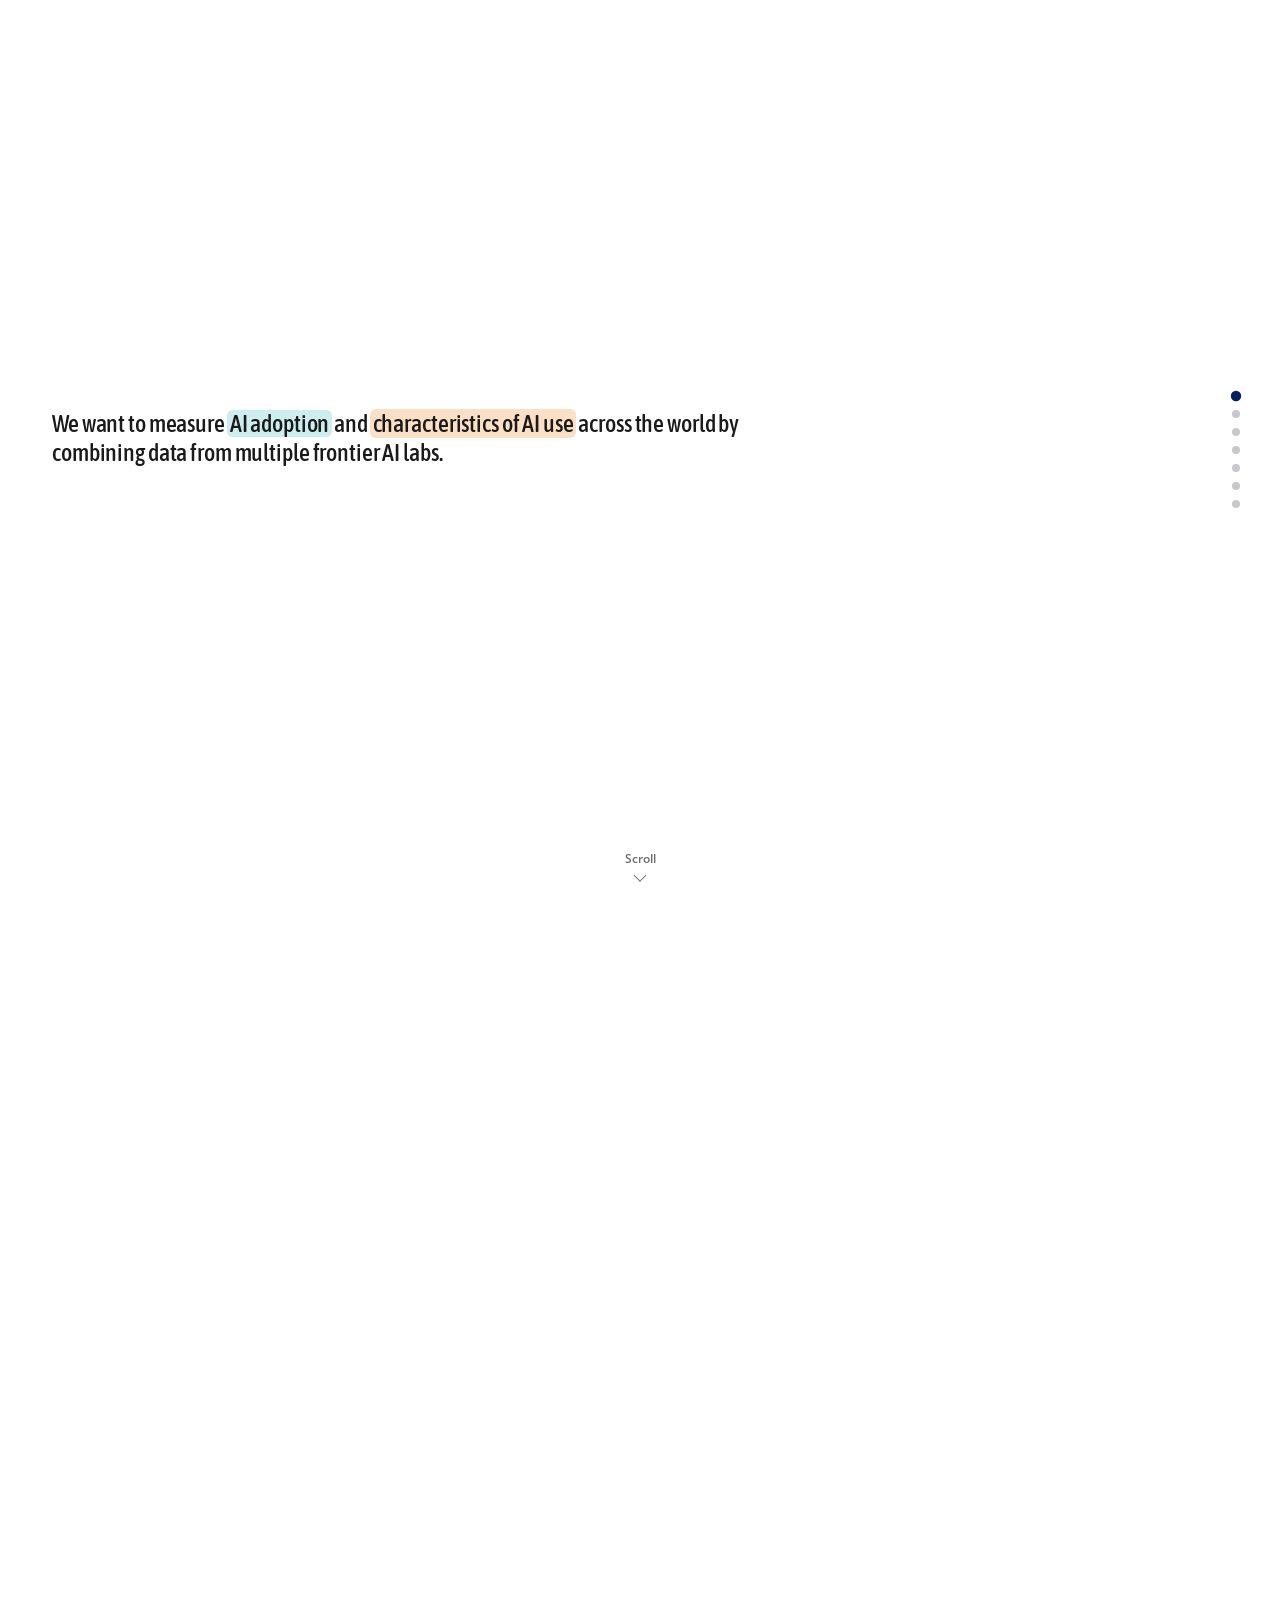
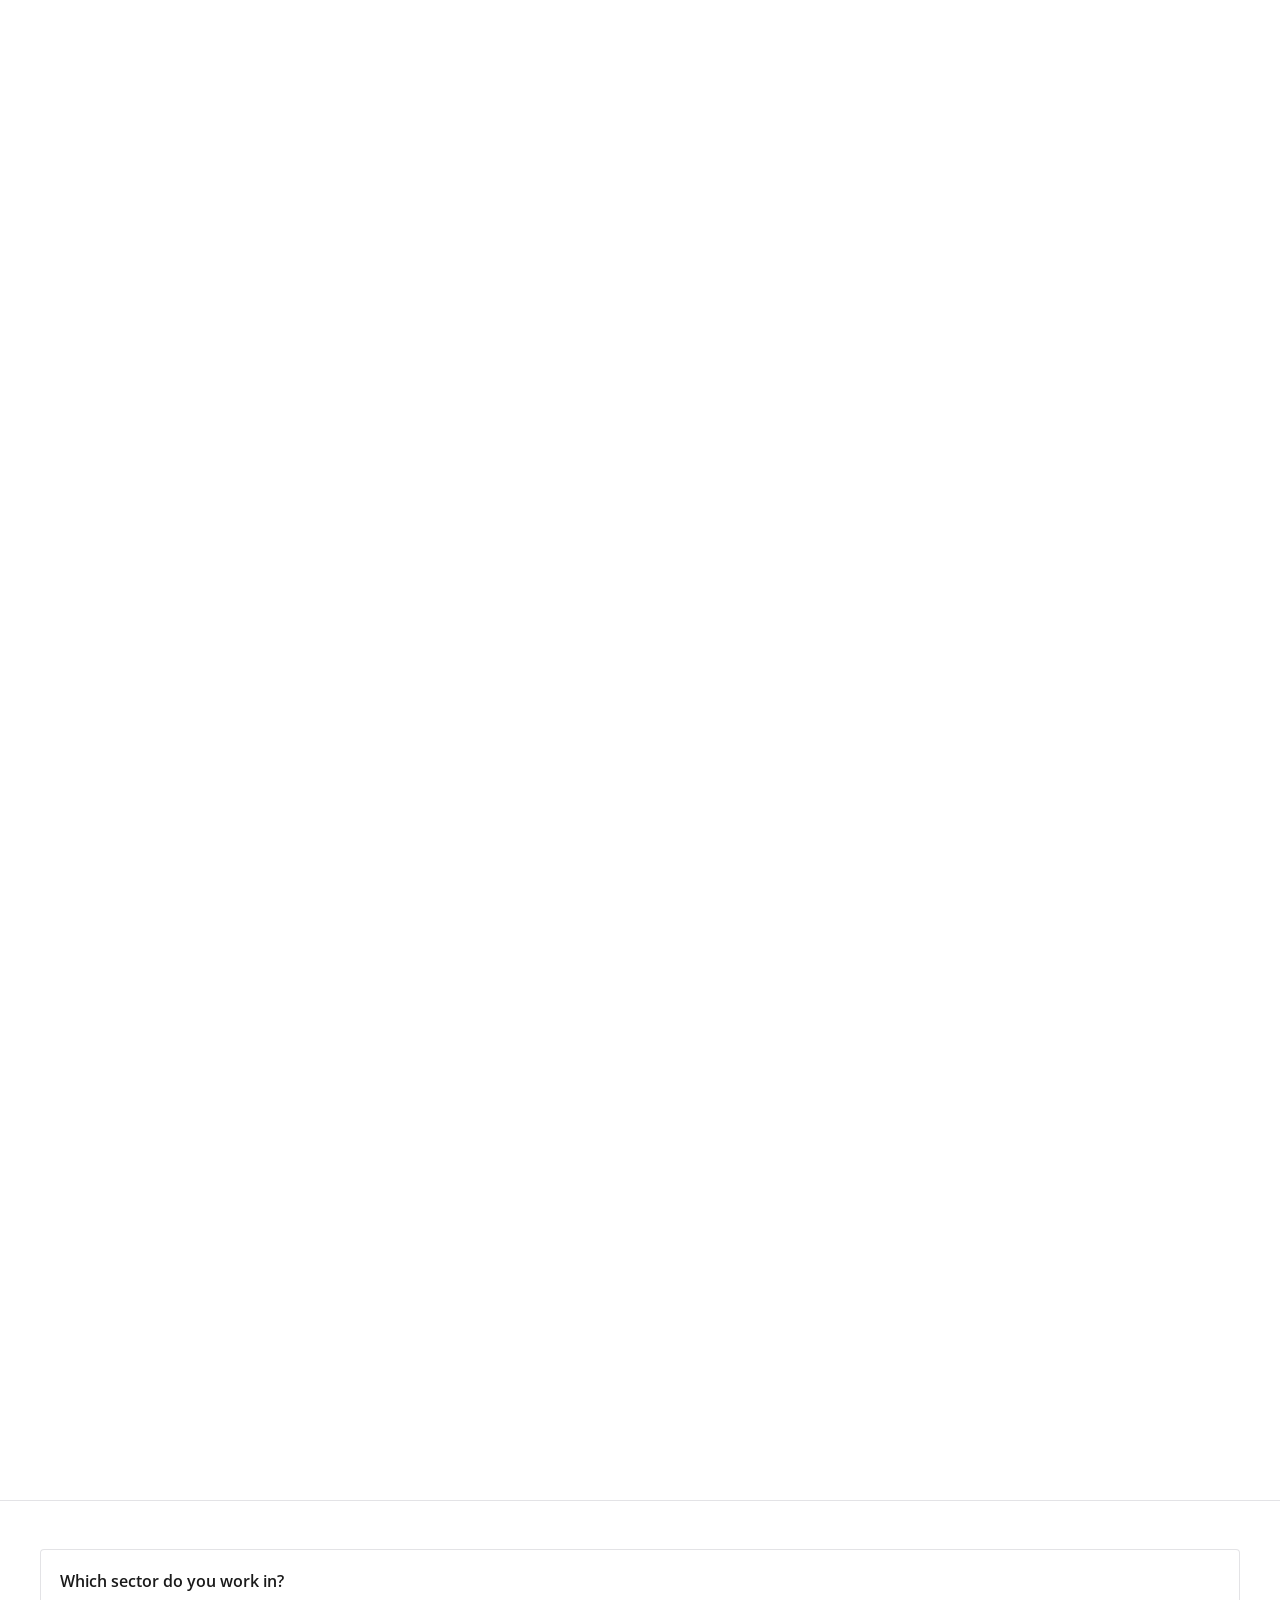
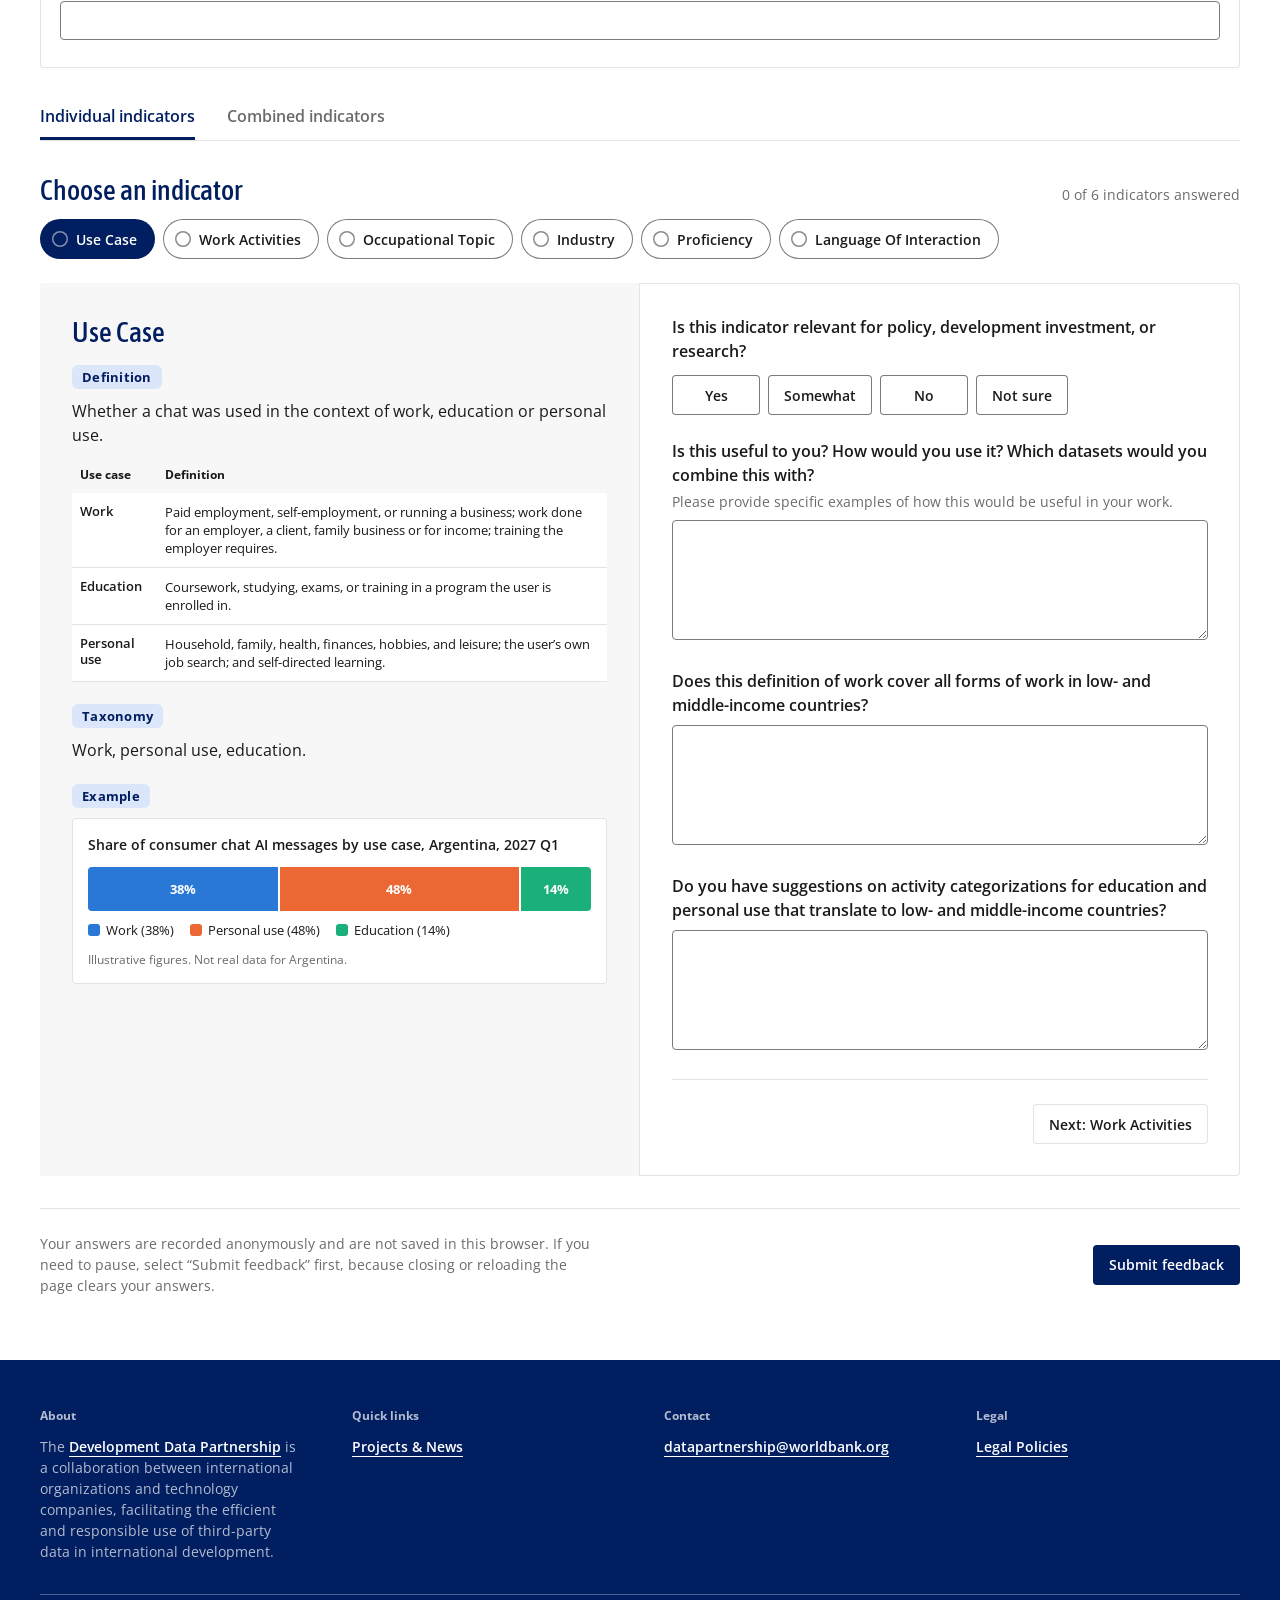
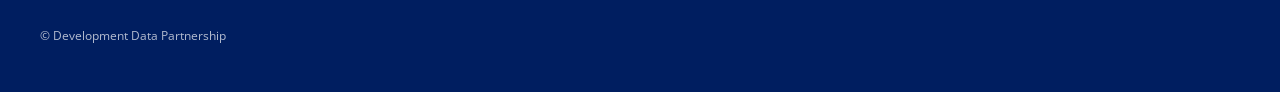
==== frontend/index.html @ b38532ec "Serve frontend from GitHub Pages with an API-only backend - Move wwwroot to frontend/ and deploy it " ====
<!doctype html>
<html lang="en">
<head>
<meta charset="utf-8">
<meta name="viewport" content="width=device-width, initial-scale=1">
<title>AI Index stakeholder consultation</title>
<link rel="preconnect" href="https://fonts.googleapis.com">
<link rel="preconnect" href="https://fonts.gstatic.com" crossorigin>
<link href="https://fonts.googleapis.com/css2?family=Asap+Condensed:wght@500&family=Open+Sans:wght@400;600;700&display=swap" rel="stylesheet">
<link rel="stylesheet" href="style.css">
</head>
<body>
<div id="page">
  <a class="skip" href="#main">Skip to the survey</a>

  <!-- Scrolling introduction. Without JavaScript the four slides simply appear one after another. -->
  <section class="scrolly" id="story" aria-label="About this consultation">
    <div class="story-stage">
      <div class="slide" data-slide="0">
        <h1 class="story-text">We want to measure <mark class="hl hl-a">AI adoption</mark> and <mark class="hl hl-b" data-share="char">characteristics of AI use</mark> across the world by combining data from multiple frontier AI labs.</h1>
      </div>

      <div class="slide" data-slide="1">
        <p class="story-text"><mark class="hl hl-b" data-share="char">Characteristics of AI use</mark> can be measured by classifying user–chatbot conversations according to a defined set of <mark class="hl hl-c">indicators</mark>.</p>
        <p class="story-eg">For example: Use Case of conversation, Language of Interaction.</p>
      </div>

      <div class="slide" data-slide="ind">
        <p class="story-text">Currently, we are considering measuring <mark class="hl hl-b">characteristics of AI use</mark> by <mark class="hl hl-c">6 indicators</mark>.</p>
        <ul class="story-pills">
          <li>Use Case</li><li>Work Activities</li><li>Occupational Topic</li>
          <li>Industry</li><li>Proficiency</li><li>Language of Interaction</li>
        </ul>
      </div>

      <div class="slide" data-slide="2">
        <p class="story-text"><mark class="hl hl-c">Indicators</mark>, isolated or in combination with each other, may help answer different <mark class="hl hl-a">research questions</mark>.</p>
        <div class="rq-flow">
          <div class="rq-box">
            <small>If you are looking for</small>
            <p>Are teachers in Rwanda using AI to teach?</p>
          </div>
          <span class="rq-arrow" aria-hidden="true"></span>
          <div class="rq-box">
            <small>You will be able to combine the indicators to answer</small>
            <p>Are chats in Rwanda being used for…</p>
          </div>
          <span class="rq-arrow rq-down" aria-hidden="true"></span>
        </div>
        <ul class="ind-cards">
          <li class="on"><b>Use Case</b><span>Education</span></li>
          <li class="on"><b>Work Activities</b><ul><li>Develop educational programs, plans, or procedures</li><li>Prepare informational or instructional materials</li><li>Assess student capabilities, needs, or performance</li></ul></li>
          <li class="on"><b>Occupational Topic</b><span>Teaching</span></li>
          <li class="on"><b>Industry</b><span>P: Education</span></li>
          <li><b>Proficiency</b></li>
          <li><b>Language of Interaction</b></li>
        </ul>
      </div>

      <div class="slide" data-slide="2b">
        <p class="story-text">Another example:</p>
        <div class="rq-flow">
          <div class="rq-box">
            <small>If you are looking for</small>
            <p>Are doctors and nurses in Rwanda using AI for diagnosis?</p>
          </div>
          <span class="rq-arrow" aria-hidden="true"></span>
          <div class="rq-box">
            <small>You will be able to combine the indicators to answer</small>
            <p>Are chats in Rwanda being used for…</p>
          </div>
          <span class="rq-arrow rq-down" aria-hidden="true"></span>
        </div>
        <ul class="ind-cards">
          <li class="on"><b>Use Case</b><span>Work</span></li>
          <li class="on"><b>Work Activities</b><ul><li>Diagnose health conditions or disorders</li><li>Analyze health or medical data</li></ul></li>
          <li class="on"><b>Occupational Topic</b><span>Health</span></li>
          <li class="on"><b>Industry</b><span>Q: Human health and social work</span></li>
          <li class="on"><b>Proficiency</b><ul><li>High</li><li>Medium</li></ul></li>
          <li><b>Language of Interaction</b></li>
        </ul>
      </div>

      <div class="slide" data-slide="3">
        <div class="callouts near above">
          <p class="callout chip hl-c" data-from="w-which" data-align="word">Priority</p>
        </div>
        <p class="story-text">We want your input on which indicators are most <mark class="hl hl-c" id="w-which">useful to measure</mark>, and what is the best <mark class="hl hl-a" id="w-how">way to measure them</mark>.</p>
        <div class="callouts near">
          <p class="callout chip hl-a" data-from="w-how" data-align="word">Definition &amp; Taxonomy</p>
        </div>
      </div>

      <div class="slide" data-slide="4">
        <p class="story-text">For each indicator, review its definition and taxonomy, and tell us how it may be useful to you.</p>
        <p class="story-scope"><b>Scope:</b> our current analytical framework focuses specifically on consumer chat usage of genAI.</p>
        <a class="btn btn-primary story-start" href="#main">Start the survey</a>
      </div>

      <svg class="story-arrows" aria-hidden="true"></svg>
      <ol class="story-dots" aria-hidden="true"><li></li><li></li><li></li><li></li><li></li><li></li><li></li></ol>
      <p class="story-cue" aria-hidden="true">Scroll</p>
    </div>
    <div class="story-steps" aria-hidden="true">
      <div class="step" data-step="0"></div>
      <div class="step" data-step="1"></div>
      <div class="step" data-step="2"></div>
      <div class="step" data-step="3"></div>
      <div class="step" data-step="4"></div>
      <div class="step" data-step="5"></div>
      <div class="step" data-step="6"></div>
    </div>
  </section>


  <main id="main" class="wrap" tabindex="-1">
    <div id="app">
      <noscript>This survey needs JavaScript enabled.</noscript>
    </div>
  </main>

  <footer class="footer wrap on-dark">
    <div class="cols">
      <div><h2>About</h2><p>The <a href="https://datapartnership.org/about" target="_blank" rel="noopener noreferrer">Development Data Partnership</a> is a collaboration between international organizations and technology companies, facilitating the efficient and responsible use of third-party data in international development.</p></div>
      <div><h2>Quick links</h2><a href="https://datapartnership.org/updates" target="_blank" rel="noopener noreferrer">Projects &amp; News</a></div>
      <div><h2>Contact</h2><a href="mailto:datapartnership@worldbank.org">datapartnership@worldbank.org</a></div>
      <div><h2>Legal</h2><a href="https://www.worldbank.org/en/about/legal" target="_blank" rel="noopener noreferrer">Legal Policies</a></div>
    </div>
    <hr>
    <small>© Development Data Partnership</small>
  </footer>
</div>

<script src="config.js"></script>
<script src="story.js"></script>
<script src="questions.js"></script>
<script src="charts.js"></script>
<script src="survey.js"></script>
</body>
</html>
---- frontend/style.css ----
/* Development Data Partnership styling, following the AI Roundtable web UI tokens. */
:root {
  --hl-a: #cdeeee; --hl-b: #fbe0c6; --hl-c: #dce6fa;
  --navy: #001E60; --navy-hover: #001444; --teal: #3EACAD; --orange: #DF6B00;
  --text-primary: #1A1A1A; --text-secondary: #6B6B6E; --text-accent: #1F7A7B;
  --neutral-0: #FFFFFF; --neutral-50: #F7F7F8; --neutral-100: #EDEDEF; --neutral-200: #E3E3E6;
  --neutral-300: #C7C7CC; --neutral-500: #7A7A81; --neutral-700: #4D4D52;
  --border: #E3E3E6; --border-control: #7A7A81; --bg-subtle: #F7F7F8;
  --success-text: #1F7A7B; --success-bg: #E6F5F5;
  --warning-text: #A34E00; --warning-bg: #FDEEE0;
  --error-text: #B3261E; --error-bg: #FBEAE9;
  --info-text: #001E60; --info-bg: #E9EEF9;
  --on-dark-primary: #FFFFFF; --on-dark-secondary: rgba(255,255,255,.7); --border-on-dark: rgba(255,255,255,.3);
  --focus-light: #1F7A7B; --focus-dark: #56C3C4;
  --hero-l8: rgba(255,255,255,.08); --hero-l5: rgba(255,255,255,.05); --hero-l4: rgba(255,255,255,.04);
  --hero-l2: rgba(255,255,255,.024); --hero-p15: rgba(49,4,89,.15);
  --font-ui: "Open Sans", system-ui, sans-serif;
  --font-display: "Asap Condensed", "Open Sans", sans-serif;
  --radius-md: 4px;
  --gutter: 32px; --content: 1200px; --nav-h: 69px;
}
@media (max-width: 599px) { :root { --gutter: 20px; --nav-h: 62px; } }

*, ::before, ::after { box-sizing: border-box; }
html { -webkit-text-size-adjust: 100%; }
body { margin: 0; background: var(--neutral-0); color: var(--text-primary); font: 400 14px/21px var(--font-ui); overflow-x: hidden; }
h1, h2, h3, p { margin: 0; }
button { font: inherit; color: inherit; }
a { color: inherit; }
:focus-visible { outline: 2px solid var(--focus-light); outline-offset: 2px; }
.on-dark :focus-visible { outline-color: var(--focus-dark); }
.sr-only { position: absolute; width: 1px; height: 1px; padding: 0; margin: -1px; overflow: hidden; clip: rect(0 0 0 0); white-space: nowrap; border: 0; }
.wrap { padding-inline: max(var(--gutter), calc((100% - var(--content)) / 2)); }
#page { min-height: 100vh; display: flex; flex-direction: column; }

.skip { position: absolute; left: 16px; top: -48px; z-index: 20; background: #fff; color: var(--navy); font-weight: 600; padding: 8px 12px; border-radius: var(--radius-md); }
.skip:focus { top: 12px; }

/* ---------- nav + hero (navy field) ---------- */
.hero-field { position: relative; overflow: hidden; background: var(--navy); color: #fff; }
.nav { position: relative; z-index: 2; display: flex; align-items: center; justify-content: space-between; gap: 24px; padding-top: 12px; padding-bottom: 12px; }
.nav .logo { display: block; width: 123px; height: 45px; }
.nav .logo img { display: block; width: 100%; height: 100%; object-fit: contain; }
.nav-title { color: var(--on-dark-secondary); text-align: right; }
@media (max-width: 599px) { .nav .logo { width: 103px; height: 38px; } .nav-title { display: none; } }

.hero-art { position: absolute; inset: 0; pointer-events: none; }
.hero-art i { position: absolute; display: block; }
.hero-art .c { border-radius: 50%; }
.hero-art .p { border-radius: 999px; }
.hero-art .l8 { background: var(--hero-l8); } .hero-art .l5 { background: var(--hero-l5); } .hero-art .l4 { background: var(--hero-l4); }
.hero-art .l2 { background: var(--hero-l2); } .hero-art .p15 { background: var(--hero-p15); }
.hero-art .teal { background: var(--teal); } .hero-art .orange { background: var(--orange); }
.hero-art .t, .hero-art .m { display: none; }
@media (max-width: 1327px) { .hero-art .lc { display: none; } }
@media (max-width: 1023px) { .hero-art .d { display: none; } .hero-art .t { display: block; } }
@media (max-width: 599px) { .hero-art .t { display: none; } .hero-art .m { display: block; } }

.hero { position: relative; z-index: 1; display: flex; flex-direction: column; align-items: flex-start; gap: 16px; padding-top: 48px; padding-bottom: 48px; }
.hero h1 { font: 500 40px/46px var(--font-display); max-width: 720px; }
.hero .sub { font-size: 16px; line-height: 24px; color: var(--on-dark-secondary); max-width: 640px; }
.hero .sub:empty { display: none; }
@media (max-width: 1023px) { .hero { padding-bottom: 32px; } }
@media (max-width: 599px) { .hero { padding-top: 32px; padding-bottom: 32px; } .hero h1 { font-size: 28px; line-height: 32px; } }

main { padding-top: 48px; padding-bottom: 64px; }
@media (max-width: 599px) { main { padding-top: 32px; padding-bottom: 48px; } }

/* ---------- buttons (CAN Button) ---------- */
.btn { display: inline-flex; align-items: center; justify-content: center; gap: 8px; padding: 8px 16px; min-height: 40px; border: 0; border-radius: var(--radius-md);
  font: 600 14px/21px var(--font-ui); text-decoration: none; cursor: pointer; transition: background-color 150ms ease, transform 100ms ease; }
.btn[hidden] { display: none; }
.btn:active:not(:disabled) { transform: scale(.98); }
.btn-primary { background: var(--navy); color: #fff; }
.btn-primary:hover:not(:disabled) { background: var(--navy-hover); }
.btn-primary:disabled { background: var(--neutral-300); color: var(--neutral-500); cursor: wait; }
.btn-secondary { background: #fff; color: var(--text-primary); box-shadow: inset 0 0 0 1px var(--border); }
.btn-secondary:hover:not(:disabled) { background: var(--success-bg); }

/* ---------- alerts (CAN Alert) ---------- */
.alert { display: flex; gap: 12px; padding: 16px; border-radius: var(--radius-md); max-width: 640px; margin-bottom: 32px; }
.alert .at { font-weight: 700; }
.alert .ab { font-size: 13px; line-height: 18px; margin-top: 4px; }
.alert-warning { background: var(--warning-bg); color: var(--warning-text); }

/* ---------- indicator selector ---------- */
.section-label { font: 500 28px/34px var(--font-display); color: var(--navy); }
.selector { display: flex; flex-direction: column; gap: 12px; margin-bottom: 24px; }
.selector-top { display: flex; flex-wrap: wrap; align-items: baseline; justify-content: space-between; gap: 4px 16px; }
.progress-text { color: var(--text-secondary); }
.ind-list { display: flex; flex-wrap: wrap; gap: 8px; }
.ind-btn { display: inline-flex; align-items: center; gap: 8px; min-height: 40px; padding: 8px 16px 8px 12px;
  background: #fff; color: var(--text-primary); border: 0; box-shadow: inset 0 0 0 1px var(--border-control); border-radius: var(--radius-md);
  font: 600 14px/21px var(--font-ui); text-align: left; cursor: pointer; transition: background-color 150ms ease; }
.ind-btn:hover { background: var(--success-bg); }
.ind-btn[aria-selected="true"] { background: var(--navy); color: #fff; box-shadow: none; }
.ind-btn .mark { flex: none; width: 16px; height: 16px; border-radius: 50%; box-shadow: inset 0 0 0 1.5px currentColor; opacity: .5; display: grid; place-items: center; }
.ind-btn.answered .mark { background: var(--teal); box-shadow: none; opacity: 1; }
.ind-btn.answered .mark::after { content: ""; width: 7px; height: 4px; border: solid #fff; border-width: 0 0 1.75px 1.75px; transform: translateY(-1px) rotate(-45deg); }

/* ---------- split panel ---------- */
.panel[hidden] { display: none; }
.panel { display: grid; grid-template-columns: 1fr; box-shadow: inset 0 0 0 1px var(--border); border-radius: var(--radius-md); overflow: hidden; }
.panel-left { background: var(--bg-subtle); padding: 24px 20px; display: flex; flex-direction: column; gap: 16px; border-bottom: 1px solid var(--border); }
.panel-right { padding: 24px 20px; }
@media (min-width: 900px) {
  .panel { grid-template-columns: minmax(0, 1fr) minmax(0, 1fr); }
  .panel-left { padding: 32px; border-bottom: 0; border-right: 1px solid var(--border); }
  .panel-right { padding: 32px; }
  .left-inner { position: sticky; top: 24px; display: flex; flex-direction: column; gap: 16px; }
}
.left-inner { display: flex; flex-direction: column; gap: 16px; }
.panel-left h2 { font: 500 28px/34px var(--font-display); color: var(--navy); }
.panel-left .lead { font-size: 16px; line-height: 24px; }
.panel-left h3 { font: 600 16px/24px var(--font-ui); color: var(--navy); margin-top: 8px; }
.panel-left .body p { font-size: 16px; line-height: 24px; max-width: 640px; }
.panel-left .body p + p { margin-top: 12px; }
.panel-left .empty { color: var(--text-secondary); font-size: 16px; line-height: 24px; }
@media (max-width: 599px) { .panel-left h2 { font-size: 24px; line-height: 29px; } }

/* ---------- bar chart ---------- */
.chart { margin: 0; background: #fff; box-shadow: inset 0 0 0 1px var(--border); border-radius: var(--radius-md); padding: 16px; display: flex; flex-direction: column; gap: 12px; }
.chart-title { font: 600 14px/21px var(--font-ui); }
.bars { list-style: none; margin: 0; padding: 0; display: flex; flex-direction: column; gap: 10px; }
.bar-row { display: grid; grid-template-columns: 104px minmax(0, 1fr); align-items: center; gap: 12px; }
.bar-label { font-size: 14px; line-height: 18px; color: var(--text-primary); }
.bar-track { position: relative; height: 32px; }
.bar-track::before { content: ""; position: absolute; left: 0; top: 0; bottom: 0; width: 1px; background: var(--neutral-500); }
.bar { position: relative; height: 100%; min-width: 2px; background: var(--navy); border-radius: 0 4px 4px 0; display: flex; align-items: center; justify-content: flex-end; padding-right: 8px; }
.bar-value { font: 700 14px/1 var(--font-ui); color: #fff; white-space: nowrap; }
.bar.outside { padding-right: 0; }
.bar.outside .bar-value { position: absolute; left: calc(100% + 6px); color: var(--text-primary); }
.bar-row:hover .bar, .bar-row:focus-within .bar { background: var(--navy-hover); }
.chart-note { font-size: 12px; line-height: 17px; color: var(--text-secondary); }
@media (max-width: 599px) { .bar-row { grid-template-columns: 88px minmax(0, 1fr); gap: 8px; } }
.chart.stacked .bars { gap: 12px; }
.chart.stacked .bar-row { grid-template-columns: minmax(0, 1fr); gap: 4px; }
.chart.stacked .bar-label { font-size: 13px; line-height: 18px; }
.chart.stacked .bar-track { height: 24px; }
.chart.stacked .bar-value { font-size: 13px; }

/* ---------- summary sentence + pills ---------- */
.panel-left .summary { font-size: 18px; line-height: 27px; color: var(--text-primary); max-width: 640px; }
.pill-group { display: flex; flex-direction: column; gap: 8px; padding: 16px; background: #fff; box-shadow: inset 0 0 0 1px var(--border); border-radius: var(--radius-md); }
.panel-left .pill-group h3 { margin: 0; font: 600 16px/24px var(--font-ui); color: var(--navy); }
.pill-note { font-size: 13px; line-height: 18px; color: var(--text-secondary); }
.pill-set-label { font: 700 12px/16px var(--font-ui); color: var(--text-secondary); margin-top: 4px; }
.pills { list-style: none; margin: 0; padding: 0; display: flex; flex-wrap: wrap; gap: 8px; }
.pill { display: inline-flex; align-items: baseline; gap: 6px; padding: 4px 12px; border-radius: 999px; background: var(--info-bg); color: var(--navy); font: 600 13px/19px var(--font-ui); }
.pill-code { font-weight: 700; color: var(--text-accent); }

/* ---------- O*NET activity explorer ---------- */
.panel-left.long .left-inner { position: static; }
.explorer { display: flex; flex-direction: column; gap: 16px; }
.explorer .lead { font-size: 16px; line-height: 24px; }
.muted { color: var(--text-secondary); }
.lvl-pills { display: flex; gap: 8px; flex-wrap: wrap; }
.lvl-pills button { padding: 6px 18px; border: 0; border-radius: 999px; background: #fff; box-shadow: inset 0 0 0 1px var(--border-control); font: 600 14px/21px var(--font-ui); cursor: pointer; }
.lvl-pills button:hover { background: var(--success-bg); }
.lvl-pills button[aria-pressed="true"] { background: var(--navy); color: #fff; box-shadow: none; }
.explorer-stage { display: flex; flex-direction: column; gap: 16px; }
.donut-card { margin: 0; background: #fff; box-shadow: inset 0 0 0 1px var(--border); border-radius: var(--radius-md); padding: 16px; display: flex; flex-direction: column; gap: 12px; }
.donut-wrap { display: flex; justify-content: center; }
.donut { max-width: 100%; height: auto; overflow: visible; }
.donut:focus-visible { outline: 2px solid var(--focus-light); outline-offset: 4px; border-radius: 50%; }
.donut .seg { cursor: pointer; }
.donut .seg.hot { stroke: #1A1A1A; stroke-width: 2; }
.donut-big { font: 500 40px/1 var(--font-display); fill: var(--navy); }
.donut-small { font: 400 13px/1 var(--font-ui); fill: var(--text-secondary); }
.dsub { font: 700 12px/16px var(--font-ui); color: var(--text-secondary); }
.dl { list-style: none; margin: 0; padding: 0; display: flex; flex-direction: column; gap: 6px; font-size: 13px; line-height: 18px; }
.dl li { display: grid; grid-template-columns: 12px 1fr auto auto; gap: 8px; align-items: baseline; }
.dl i { width: 12px; height: 12px; border-radius: 3px; align-self: center; }
.dl .m { color: var(--text-secondary); font-size: 12px; }
.rank { margin: 0; padding-left: 22px; display: flex; flex-direction: column; gap: 8px; font-size: 13px; line-height: 18px; }
.rank li { padding-left: 4px; }
.rank li > * { display: block; }
.rank .r-meta { color: var(--text-secondary); font-size: 12px; }
.rank b { font-weight: 700; }
.ctip { position: absolute; z-index: 5; pointer-events: none; max-width: 260px; background: #fff; border-radius: var(--radius-md); box-shadow: 0 0 0 1px var(--neutral-300), 0 8px 24px rgba(0,0,0,.12); padding: 10px 12px; display: flex; flex-direction: column; gap: 2px; font-size: 13px; line-height: 18px; }
.ctip[hidden] { display: none; }
.ctip b { font-size: 16px; line-height: 22px; color: var(--navy); }
.ctip .tc { color: var(--text-secondary); font-size: 12px; }
.search { display: flex; flex-direction: column; gap: 6px; }
.search label { font: 700 12px/16px var(--font-ui); }
.search input { width: 100%; padding: 8px 12px; font: 400 14px/21px var(--font-ui); border: 1px solid var(--border-control); border-radius: var(--radius-md); background: #fff; }
.results { list-style: none; margin: 0; padding: 0; display: flex; flex-direction: column; }
.results li { padding: 8px 0; border-bottom: 1px solid var(--border); display: flex; flex-direction: column; gap: 2px; font-size: 13px; line-height: 18px; }
.results .r-meta { color: var(--text-secondary); font-size: 12px; }
.results .r-count { color: var(--text-secondary); border-bottom: 0; }

/* ---------- view tabs ---------- */
.view-tabs { display: flex; gap: 32px; border-bottom: 1px solid var(--border); margin-bottom: 32px; overflow-x: auto; }
.view-tabs button { flex: none; background: none; border: 0; padding: 12px 0; font: 600 16px/24px var(--font-ui); color: var(--text-secondary); cursor: pointer; box-shadow: inset 0 -3px 0 transparent; }
.view-tabs button:hover { color: var(--navy); }
.view-tabs button[aria-selected="true"] { color: var(--navy); box-shadow: inset 0 -3px 0 var(--navy); }
.view[hidden] { display: none; }

/* ---------- combinations builder ---------- */
.builder { display: flex; flex-direction: column; gap: 16px; }
.pick-note { color: var(--text-secondary); }
.pick-status { color: var(--text-secondary); font-size: 13px; line-height: 18px; }
.ipills { display: flex; flex-wrap: wrap; gap: 8px; }
.ipill { display: inline-flex; align-items: center; gap: 8px; padding: 6px 14px 6px 8px; border: 0; border-radius: 999px; background: #fff; box-shadow: inset 0 0 0 1px var(--border-control); font: 600 14px/21px var(--font-ui); cursor: pointer; }
.ipill:hover:not(:disabled) { background: var(--success-bg); }
.ipill .n { width: 22px; height: 22px; border-radius: 50%; display: grid; place-items: center; font: 700 12px/1 var(--font-ui); box-shadow: inset 0 0 0 1.5px var(--neutral-300); }
.ipill.on { background: #fff; color: var(--indicator-color); box-shadow: inset 0 0 0 1.5px var(--indicator-color); }
.ipill.on:hover { background: var(--neutral-50); }
.ipill.on .n { background: var(--indicator-color); color: #fff; box-shadow: none; }
.ipill:disabled { color: var(--neutral-500); box-shadow: inset 0 0 0 1px var(--neutral-300); cursor: not-allowed; }
.empty-card { padding: 32px 20px; text-align: center; color: var(--text-secondary); background: var(--bg-subtle); border-radius: var(--radius-md); }
.combo-chart { display: flex; flex-direction: column; gap: 16px; }
.combo-builder-panel { grid-template-columns: minmax(0, 1fr); }
.combo-builder-panel > * { min-width: 0; }
@media (min-width: 900px) { .combo-builder-panel { grid-template-columns: minmax(0, 2fr) minmax(300px, 1fr); } }
.sankey-card { margin: 0; background: #fff; box-shadow: inset 0 0 0 1px var(--border); border-radius: var(--radius-md); padding: 20px 20px 16px; display: flex; flex-direction: column; gap: 8px; }
.sankey-host { position: relative; }
.sankey-scroll { overflow-x: auto; }
.sankey { display: block; width: 100%; min-width: 720px; height: auto; }
.sankey .band { cursor: pointer; }
.sankey .band.hot { stroke-opacity: .9; }
.sk-head { font: 700 13px/1 var(--font-ui); fill: var(--text-primary); }
.sk-label { font: 400 13px/1 var(--font-ui); fill: var(--text-primary); stroke: #fff; stroke-width: 4px; stroke-linejoin: round; paint-order: stroke; }
.legend { display: flex; gap: 8px 16px; flex-wrap: wrap; font-size: 13px; line-height: 18px; }
.legend i { display: inline-block; width: 12px; height: 12px; border-radius: 3px; margin-right: 6px; vertical-align: -1px; }
.story { font-size: 18px; line-height: 28px; max-width: 860px; padding: 16px 20px; background: var(--info-bg); border-radius: var(--radius-md); }
.story b { color: var(--navy); }
.story-category { color: var(--indicator-color); font-weight: 700; }
.about-card { margin-bottom: 24px; }
.tax-bullets { margin: 0; padding-left: 20px; display: flex; flex-direction: column; gap: 6px; font-size: 16px; line-height: 24px; }
.tax-bullets .tax-bullets { margin-top: 6px; font-size: 15px; line-height: 22px; }
.tm { position: relative; width: 100%; aspect-ratio: 16 / 10; min-height: 340px; }
.tm-cat { position: absolute; box-sizing: border-box; display: flex; flex-direction: column; border: 2px solid #fff; background: #fff; }
.tm-cat > p { margin: 0; padding: 4px 8px; font: 700 13px/16px var(--font-ui); color: #fff; background: var(--c); }
.tm-area { position: relative; flex: 1; }
.tm-tile { position: absolute; box-sizing: border-box; border: 1px solid #fff; padding: 6px 8px; overflow: hidden; background: color-mix(in srgb, var(--c) var(--k), #fff); font: 12px/15px var(--font-ui); color: var(--text-primary); }
.tm-tile b { display: block; font-weight: 600; }
.tm-tile span { display: block; margin-top: 4px; color: var(--text-secondary); }
.nest-wrap { display: flex; flex-wrap: wrap; align-items: center; gap: 24px 32px; max-width: 860px; padding: 24px; background: var(--neutral-50); border-radius: var(--radius-md); }
.nest-plot { position: relative; width: min(280px, 100%); aspect-ratio: 1; flex: none; }
.nest-box { position: absolute; left: 0; bottom: 0; box-sizing: border-box; border: 1.5px solid var(--indicator-color); border-radius: 3px; background: color-mix(in srgb, var(--indicator-color) 14%, transparent); }
.nest-box > span { position: absolute; top: 4px; right: 6px; font: 700 13px/16px var(--font-ui); color: var(--indicator-color); }
.nest-box.tiny > span { top: auto; bottom: calc(100% + 2px); right: auto; left: 100%; padding-left: 4px; }
.nest-legend { list-style: none; margin: 0; padding: 0; display: flex; flex-direction: column; gap: 14px; }
.nest-legend li { display: flex; flex-direction: column; gap: 2px; padding-left: 12px; border-left: 3px solid var(--indicator-color); }
.nest-legend b { font: 700 15px/20px var(--font-ui); color: var(--indicator-color); }
.nest-legend span { font-size: 13px; line-height: 18px; color: var(--text-secondary); }
.combo-survey { display: flex; flex-direction: column; gap: 24px; }
.card { background: #fff; box-shadow: inset 0 0 0 1px var(--border); border-radius: var(--radius-md); padding: 20px; display: flex; flex-direction: column; gap: 12px; }
.card h3 { font: 600 16px/24px var(--font-ui); color: var(--navy); }
.card .q { margin-bottom: 8px; }
.add-msg { color: var(--success-text); font-weight: 600; }
.add-msg:empty { display: none; }
details.data summary { cursor: pointer; font-weight: 600; color: var(--navy); }
details.data[hidden] { display: none; }
details.data > * + * { margin-top: 8px; }
.table-scroll { overflow-x: auto; }
table.ex { border-collapse: collapse; width: 100%; font-size: 13px; }
table.ex th { background: var(--bg-subtle); text-align: left; font: 700 12px/16px var(--font-ui); padding: 10px 8px; }
table.ex td { padding: 10px 8px; border-bottom: 1px solid var(--border); }
table.ex .num { text-align: right; font-weight: 700; white-space: nowrap; }
.prio { list-style: none; margin: 0; padding: 0; display: flex; flex-direction: column; gap: 8px; }
.prio li { display: grid; grid-template-columns: 28px 1fr auto; gap: 10px; align-items: center; padding: 10px 12px; background: var(--bg-subtle); border-radius: var(--radius-md); }
.prio .prio-empty { display: block; color: var(--text-secondary); }
.prio .rk { font: 500 20px/1 var(--font-display); color: var(--navy); }
.prio .nm { display: flex; flex-direction: column; gap: 2px; font-weight: 600; min-width: 0; }
.prio .pm { font-weight: 400; font-size: 12px; line-height: 17px; color: var(--text-secondary); overflow-wrap: anywhere; }
.prio .ctl { display: flex; gap: 4px; }
.prio .ctl button { width: 36px; height: 36px; border: 0; border-radius: var(--radius-md); background: #fff; box-shadow: inset 0 0 0 1px var(--border); font: 600 14px/1 var(--font-ui); color: var(--text-primary); cursor: pointer; }
.prio .ctl button:hover:not(:disabled) { background: var(--success-bg); }
.prio .ctl button:disabled { color: var(--neutral-300); cursor: default; }
.featured { display: flex; flex-direction: column; gap: 16px; margin-top: 48px; }
.combo-pills { display: flex; align-items: center; gap: 10px; flex-wrap: wrap; }
.combo-pills .plus { font: 600 18px/1 var(--font-ui); color: var(--text-secondary); }
.combo-pills .pill { font-size: 14px; padding: 6px 14px; }

/* small multiples */
.sm-scroll { overflow-x: auto; }
.sm { display: grid; column-gap: 12px; align-items: center; min-width: 440px; }
.sm-hd { font: 600 13px/18px var(--font-ui); padding-bottom: 8px; border-bottom: 1px solid var(--border); margin-bottom: 6px; }
.sm-hd.sm-lab { border-bottom-color: transparent; }
.sm-lab { font-size: 13px; line-height: 17px; min-height: 40px; padding: 4px 8px 4px 0; display: flex; align-items: center; }
.sm-cell { position: relative; height: 100%; min-height: 40px; display: flex; align-items: center; }
.sm-cell::before { content: ""; position: absolute; left: 0; top: 0; bottom: 0; width: 1px; background: var(--neutral-500); }
.sm-bar { height: 22px; background: var(--navy); border-radius: 0 4px 4px 0; }
.sm-v { font: 700 12px/1 var(--font-ui); margin-left: 6px; }

/* ---------- questions ---------- */
.q { border: 0; margin: 0 0 24px; padding: 0; min-width: 0; }
.q[hidden] { display: none; }
.q-label { display: block; padding: 0; margin: 0 0 4px; font: 600 16px/24px var(--font-ui); }
.q-hint { color: var(--text-secondary); margin: 0 0 8px; }
.q-label + .q-body { margin-top: 8px; }
.req { color: var(--error-text); margin-left: 2px; }

textarea, input[type=text], input[type=email], input[type=number], input[type=password] {
  width: 100%; padding: 8px 12px; font: 400 14px/21px var(--font-ui); color: var(--text-primary);
  border: 1px solid var(--border-control); border-radius: var(--radius-md); background: #fff;
}
textarea { min-height: 120px; resize: vertical; }
textarea:focus, input[type=text]:focus, input[type=email]:focus, input[type=number]:focus, input[type=password]:focus { outline: 2px solid var(--focus-light); outline-offset: 0; border-color: var(--focus-light); }

.scale { display: flex; flex-wrap: wrap; gap: 8px; }
.scale label { position: relative; display: inline-flex; align-items: center; justify-content: center; min-width: 88px; min-height: 40px; padding: 8px 16px;
  background: #fff; box-shadow: inset 0 0 0 1px var(--border-control); border-radius: var(--radius-md); font-weight: 600; cursor: pointer; transition: background-color 150ms ease; }
.scale input { position: absolute; inset: 0; opacity: 0; margin: 0; cursor: pointer; }
.scale label:hover { background: var(--success-bg); }
.scale label:has(input:checked) { background: var(--navy); color: #fff; box-shadow: none; }
.scale label:has(input:focus-visible) { outline: 2px solid var(--focus-light); outline-offset: 2px; }
@media (max-width: 599px) { .scale { display: grid; grid-template-columns: 1fr 1fr; } .scale label { min-width: 0; } }

.opt { display: flex; align-items: flex-start; gap: 8px; padding: 8px 0; cursor: pointer; }
.opt input { margin: 2px 0 0; width: 18px; height: 18px; accent-color: var(--navy); flex: none; }
.other-input { margin-top: 4px; }
.other-input[hidden] { display: none; }

.err { color: var(--error-text); font-size: 13px; line-height: 18px; margin-top: 6px; }
.err:empty { display: none; }

.panel-nav { display: flex; justify-content: space-between; flex-wrap: wrap; gap: 12px; padding-top: 24px; border-top: 1px solid var(--border); }
.panel-nav .spacer { flex: 1; }

/* ---------- submit ---------- */
.submit-bar { display: flex; flex-wrap: wrap; align-items: center; justify-content: space-between; gap: 16px; margin-top: 32px; padding-top: 24px; border-top: 1px solid var(--border); }
.submit-note { color: var(--text-secondary); max-width: 560px; }
.submit-actions { display: flex; flex-wrap: wrap; gap: 12px; margin-left: auto; }
.form-error { color: var(--error-text); width: 100%; text-align: right; }
.form-error:empty { display: none; }

.plain-page { max-width: 640px; }

/* ---------- end screens ---------- */
.done { display: flex; flex-direction: column; align-items: flex-start; gap: 12px; max-width: 760px; }
.done h2 { font: 500 28px/34px var(--font-display); color: var(--navy); }
.done p { font-size: 16px; line-height: 24px; color: var(--text-secondary); }
.access-form { max-width: 420px; }
.access-form label { font-weight: 600; font-size: 14px; }
.access-form input { width: 100%; }
.access-form .form-error { text-align: left; }
.done pre { width: 100%; background: var(--bg-subtle); border-radius: var(--radius-md); padding: 16px; overflow: auto; max-height: 60vh; font-size: 13px; line-height: 18px; }
.actions { display: flex; flex-wrap: wrap; gap: 12px; }

.hp { position: absolute; left: -9999px; width: 1px; height: 1px; overflow: hidden; }

/* ---------- footer ---------- */
.footer { margin-top: auto; background: var(--navy); color: var(--on-dark-secondary); padding-top: 48px; padding-bottom: 48px; display: flex; flex-direction: column; gap: 32px; }
.footer .cols { display: grid; grid-template-columns: repeat(4, 1fr); gap: 48px; }
.footer h2 { font: 700 12px/16px var(--font-ui); color: var(--on-dark-secondary); margin-bottom: 12px; }
.footer a { color: #fff; font-weight: 600; text-decoration: underline; text-decoration-thickness: 1px; text-underline-offset: 4px; }
.footer a:hover { text-decoration-thickness: 2px; }
.footer hr { border: 0; height: 1px; background: var(--border-on-dark); margin: 0; }
.footer small { font-size: 12px; line-height: 17px; }
@media (max-width: 1023px) { .footer .cols { grid-template-columns: 1fr 1fr; gap: 24px; } }
@media (max-width: 599px) { .footer { padding-top: 32px; padding-bottom: 32px; } .footer .cols { grid-template-columns: 1fr; } }

@media (prefers-reduced-motion: reduce) { * { transition: none !important; } }
/* ---------- scrolling introduction ---------- */
.scrolly { --hl-a: #cdeeee; --hl-b: #fbe0c6; --hl-c: #dce6fa; position: relative; width: 100%; align-self: stretch; background: var(--neutral-0); border-bottom: 1px solid var(--border); }
.scrolly .slide { padding: 64px var(--gutter); max-width: 1160px; margin: 0 auto; display: flex; flex-direction: column; gap: 28px; }
.story-text { position: relative; z-index: 1; text-shadow: 0 0 3px #fff, 0 0 3px #fff, 0 0 6px #fff; margin: 0; font: 500 clamp(26px, 1.1rem + 1.9vw, 46px)/1.18 var(--font-display); color: var(--text-primary); letter-spacing: -0.005em; max-width: 36ch; }

.hl { color: inherit; padding: 0 .12em; margin: 0 -.04em; border-radius: 6px; -webkit-box-decoration-break: clone; box-decoration-break: clone;
  background-repeat: no-repeat; background-size: 100% 100%; display: inline; }
.hl-a { background-image: linear-gradient(var(--hl-a), var(--hl-a)); }
.hl-b { background-image: linear-gradient(var(--hl-b), var(--hl-b)); }
.hl-c { background-image: linear-gradient(var(--hl-c), var(--hl-c)); }
[data-share] { display: inline-block; }
.callouts { display: grid; grid-template-columns: 1fr; gap: 16px; margin-top: 24px; }
@media (min-width: 720px) { .callouts.two { grid-template-columns: 1fr 1fr; gap: 32px; } }
.callout-col { display: flex; flex-direction: column; gap: 16px; }
.callout { margin: 0; justify-self: start; font: 600 clamp(18px, 1rem + .6vw, 24px)/1.3 var(--font-ui); color: var(--navy); }
.callout.q { font-weight: 600; padding: 14px 18px; background: #fff; border-radius: var(--radius-md); box-shadow: inset 0 0 0 1px var(--border); max-width: 30ch; }
.callout-col .callout.q[data-attach="left"] { margin-left: 28px; }
.callout.chip { padding: 4px 12px; border-radius: 6px; }
.callout.q-c { box-shadow: inset 4px 0 0 var(--hl-c-strong, #8fb0ee), inset 0 0 0 1px var(--border); }
.callout.q-b { box-shadow: inset 4px 0 0 var(--hl-b-strong, #f0b47c), inset 0 0 0 1px var(--border); }
.story-sub { margin: 0; font-size: clamp(16px, .9rem + .4vw, 20px); line-height: 1.5; max-width: 60ch; }
.story-note { margin: 0; font-size: 15px; line-height: 22px; color: var(--text-secondary); max-width: 60ch; }
.story-note b { color: var(--text-primary); }
.scope { margin: 0; font-size: 14px; line-height: 21px; color: var(--text-secondary); max-width: 70ch; padding: 12px 16px; background: var(--bg-subtle); border-radius: var(--radius-md); }
.scope-title { margin: 0 0 4px; font-weight: 700; color: var(--text-primary); }
.scope ul { margin: 0; padding-left: 18px; display: flex; flex-direction: column; gap: 4px; }
.slide[data-slide="2"] { gap: 18px; }
.slide[data-slide="2"] .story-text { font-size: clamp(24px, 1rem + 1.6vw, 40px); }
.slide[data-slide="2"] .callouts { margin-top: 12px; }
@media (min-width: 720px) { .scrolly .slide .callouts { margin-top: 44px; } }
@media (max-width: 599px) { .slide[data-slide="2"] { gap: 12px; } .scope { font-size: 13px; line-height: 19px; } .story-note { font-size: 13px; line-height: 19px; } }
.story-start { align-self: flex-start; }
.story-arrows, .story-dots, .story-cue, .story-steps { display: none; }

/* pinned mode (JavaScript on) */
.scrolly.is-scrolly .story-stage { position: sticky; top: 0; height: 100vh; height: 100svh; overflow: hidden; }
.scrolly.is-scrolly .slide { position: absolute; inset: 0; justify-content: center; padding-top: 48px; padding-bottom: 72px;
  opacity: 0; visibility: hidden; transform: translateY(16px); transition: opacity 450ms ease, transform 450ms ease, visibility 0s linear 450ms; }
.scrolly.is-scrolly .slide.is-active { opacity: 1; visibility: visible; transform: none; transition: opacity 450ms ease, transform 450ms ease; }
.scrolly.is-scrolly .hl { background-size: 0% 100%; transition: background-size 650ms cubic-bezier(.2,.7,.2,1) 200ms; }
.scrolly.is-scrolly .slide.is-active .hl { background-size: 100% 100%; }
.scrolly.is-scrolly .slide[data-slide="1"] [data-share] { transition: none; background-size: 100% 100%; }
.scrolly.is-scrolly .story-steps { display: block; }
.scrolly.is-scrolly .step { height: 100vh; height: 100svh; }
.scrolly.is-scrolly .step:first-child { margin-top: -100vh; margin-top: -100svh; }
.scrolly.is-scrolly .story-arrows { display: block; position: absolute; inset: 0; width: 100%; height: 100%; pointer-events: none; overflow: visible; color: var(--navy); }
.story-arrows .arrow { fill: none; stroke: currentColor; stroke-width: 1.5; stroke-linecap: round; opacity: 0; transition: stroke-dashoffset 700ms ease, opacity 200ms ease; }
.story-arrows .arrow.on { opacity: 1; }
.scrolly.is-scrolly .slide { z-index: 1; }
.scrolly.is-scrolly .story-arrows { z-index: 0; }
.scrolly.is-scrolly .story-dots { display: flex; flex-direction: column; gap: 10px; position: absolute; right: max(16px, calc((100% - var(--content)) / 2)); top: 50%; transform: translateY(-50%); list-style: none; margin: 0; padding: 0; }
.story-dots li { width: 8px; height: 8px; border-radius: 50%; background: var(--neutral-300); transition: background-color 200ms ease, transform 200ms ease; }
.story-dots li.on { background: var(--navy); transform: scale(1.3); }
.scrolly.is-scrolly .story-cue { display: flex; flex-direction: column; align-items: center; gap: 4px; position: absolute; left: 50%; bottom: 20px; transform: translateX(-50%); margin: 0;
  font: 600 12px/16px var(--font-ui); color: var(--text-secondary); transition: opacity 300ms ease; }
.story-cue::after { content: ""; width: 9px; height: 9px; border: solid currentColor; border-width: 0 1.75px 1.75px 0; transform: rotate(45deg); }
.scrolly.at-end .story-cue { opacity: 0; }
@media (max-width: 599px) {
  .scrolly.is-scrolly .slide { padding-top: 32px; padding-bottom: 64px; gap: 20px; }
  .scrolly.is-scrolly .story-dots { right: 8px; }
  .callouts { margin-top: 12px; }
  .callout.q { padding: 10px 14px; }
}
@media (prefers-reduced-motion: reduce) {
  .scrolly.is-scrolly .slide, .scrolly.is-scrolly .slide.is-active { transform: none; transition: none; }
  .scrolly.is-scrolly .hl { transition: none; background-size: 100% 100%; }
  .story-arrows .arrow { transition: none; }
}

/* indicator buttons as rounded pills */
.ind-btn { border-radius: 999px; padding-right: 18px; }
.ind-btn, .ipill, .pill, .lvl-pills button, .callout.chip { text-transform: capitalize; }

/* 100% stacked columns */
.stk { display: flex; flex-direction: column; gap: 12px; }
.stk-plot { display: grid; grid-template-columns: 40px minmax(0, 1fr); gap: 8px; }
.stk-axis { height: 240px; display: flex; flex-direction: column; justify-content: space-between; font-size: 11px; line-height: 1; color: var(--text-secondary); text-align: right; transform: translateY(5px); }
.stk-cols { display: flex; gap: 16%; padding: 0 6%; border-left: 1px solid var(--neutral-500); }
.stk-col { flex: 1; display: flex; flex-direction: column; align-items: stretch; gap: 8px; min-width: 0; }
.stk-bar { height: 240px; display: flex; flex-direction: column; gap: 2px; }
.stk-seg { display: flex; align-items: center; justify-content: center; min-height: 2px; color: #fff; font: 700 13px/1 var(--font-ui); }
.stk-seg:first-child { border-radius: 4px 4px 0 0; }
.stk-x { text-align: center; font-size: 12px; line-height: 16px; color: var(--text-primary); }
.defs { margin: 0; display: flex; flex-direction: column; gap: 10px; }
.defs div { display: flex; flex-direction: column; gap: 2px; }
.defs dt { font-weight: 700; }
.defs dd { margin: 0; font-size: 15px; line-height: 22px; }
/* short screens: smaller story text so each slide still fits and the story stays pinned */
@media (max-height: 720px) {
  .story-text { font-size: clamp(24px, 1.1rem + 2.6vw, 40px); }
  .slide[data-slide="2"] .story-text { font-size: clamp(22px, 1rem + 2vw, 34px); }
  .scrolly.is-scrolly .slide { padding-top: 24px; padding-bottom: 56px; }
}

/* What / How block at the top of each indicator */
.what-how { margin: 0; display: flex; flex-direction: column; gap: 0; background: #fff; box-shadow: inset 0 0 0 1px var(--border); border-radius: var(--radius-md); }
.wh-row { display: grid; grid-template-columns: 64px minmax(0, 1fr); gap: 12px; padding: 14px 16px; }
.wh-row + .wh-row { border-top: 1px solid var(--border); }
.wh-row > dt { font: 700 13px/24px var(--font-ui); color: var(--navy); }
.wh-row > dd { margin: 0; font-size: 16px; line-height: 24px; display: flex; flex-direction: column; gap: 12px; }
.wh-row > dd > p { margin: 0; }
.wh-row .defs { padding-left: 12px; border-left: 2px solid var(--border); }
@media (max-width: 599px) { .wh-row { grid-template-columns: 1fr; gap: 2px; } }

/* highlights: no white halo on the coloured background */
.hl { text-shadow: none; }

/* the previous sentence, small, at the top of each slide */
.recap { display: none; }
.scrolly.is-scrolly .recap { display: block; margin: 0 0 auto; max-width: 70ch; padding-bottom: 12px; border-bottom: 1px solid var(--border);
  font: 500 clamp(15px, .8rem + .45vw, 20px)/1.35 var(--font-display); color: var(--text-secondary); text-shadow: none; }
.scrolly.is-scrolly .recap .hl { padding: 0 .1em; border-radius: 3px; }
.scrolly.is-scrolly .slide:has(> .recap) { justify-content: flex-start; padding-top: 32px; }
.scrolly.is-scrolly .slide:has(> .recap) > :last-child { margin-bottom: auto; }
@media (max-height: 720px) {
  .story-text { font-size: clamp(22px, 1rem + 1.8vw, 36px); }
  .slide[data-slide="2"] .story-text { font-size: clamp(20px, .95rem + 1.4vw, 30px); }
  .scrolly.is-scrolly .recap { font-size: 14px; }
}

/* ---------- story: running summary of earlier sentences ---------- */
.scrolly.is-scrolly .recap { display: flex; flex-direction: column; gap: 6px; }
.scrolly.is-scrolly .recap p { margin: 0; }
.scrolly.is-scrolly .recap p:last-child { color: var(--text-primary); }
.research-q { font-size: clamp(18px, 1rem + .8vw, 26px); }
.scope-line { margin: 0; padding-top: 20px; padding-bottom: 0; font-size: 13px; line-height: 19px; color: var(--text-secondary); }
.scope-line b { color: var(--text-primary); }

/* story sized for monitors */
.scrolly .slide { max-width: 1240px; }
.story-text { font-size: clamp(20px, .75rem + 1.25vw, 37px); max-width: 52ch; line-height: 1.22; }
.slide[data-slide="2"] .story-text, .slide[data-slide="3"] .story-text { font-size: clamp(20px, .75rem + 1.25vw, 37px); }
.story-eg { margin: -12px 0 0; font: 500 clamp(15px, .6rem + .6vw, 21px)/1.35 var(--font-display); color: var(--text-secondary); }
.scrolly.is-scrolly .recap { font-size: clamp(12px, .55rem + .35vw, 16px); max-width: 110ch; }
.callout { font-size: clamp(15px, .8rem + .45vw, 19px); }
.research-q { font-size: clamp(15px, .8rem + .6vw, 21px); }
.story-scope { margin: 0; font-size: 12px; line-height: 18px; color: var(--text-secondary); max-width: 90ch; }
.story-scope b { color: var(--text-primary); }
.callouts.two > span:empty { display: block; }

.story-text, .slide[data-slide="2"] .story-text, .slide[data-slide="3"] .story-text { font-size: clamp(18px, .65rem + 1.05vw, 31px); }
.story-scope { font-size: 17px; line-height: 25px; }
.story-text { max-width: 64ch; }

/* Taxonomy label: small, close to its phrase */
.callouts.near { display: block; margin-top: 18px !important; }
.callouts.near .callout { display: inline-block; }

.scrolly.measuring .slide { transform: none !important; transition: none !important; }

/* two research questions side by side; labels above a phrase */
.research-qs { display: flex; flex-wrap: wrap; gap: 16px; }
.research-qs .research-q { margin: 0; flex: 1 1 280px; max-width: 420px; }

/* story: the 12 indicators as pills */
.story-pills { list-style: none; margin: 0; padding: 0; display: flex; flex-wrap: wrap; gap: 10px; max-width: 980px; }
.story-pills li, .ind-cards > li > b { padding: 8px 16px; border-radius: 999px; background: var(--navy); color: #fff; font: 600 clamp(14px, .75rem + .35vw, 17px)/1.3 var(--font-ui); }

/* story: research-question flow (question → sub-question ↓ indicator cards) */
.rq-flow { display: grid; grid-template-columns: minmax(0, 1fr) 64px minmax(0, 1fr); align-items: center; max-width: 900px; }
.rq-box { display: flex; flex-direction: column; gap: 4px; padding: 12px 16px; background: #fff; border-radius: var(--radius-md); box-shadow: inset 4px 0 0 var(--hl-c-strong, #8fb0ee), inset 0 0 0 1px var(--border); }
.rq-box small { font: 600 12px/16px var(--font-ui); color: var(--text-secondary); }
.rq-box p { margin: 0; font: 600 clamp(15px, .8rem + .45vw, 19px)/1.3 var(--font-ui); color: var(--navy); }
.rq-arrow { position: relative; justify-self: center; width: 44px; height: 2px; background: var(--navy); }
.rq-arrow::after { content: ""; position: absolute; right: 0; top: 50%; width: 9px; height: 9px; border: solid var(--navy); border-width: 2px 2px 0 0; transform: translateY(-50%) rotate(45deg); }
.rq-arrow.rq-down { grid-column: 3; width: 2px; height: 28px; margin-top: 4px; }
.rq-arrow.rq-down::after { right: auto; top: auto; left: 50%; bottom: 0; transform: translateX(-50%) rotate(135deg); }
@media (max-width: 599px) {
  .rq-flow { grid-template-columns: minmax(0, 1fr); row-gap: 6px; }
  .rq-arrow, .rq-arrow.rq-down { grid-column: 1; width: 2px; height: 22px; }
  .rq-arrow::after, .rq-arrow.rq-down::after { right: auto; top: auto; left: 50%; bottom: 0; transform: translateX(-50%) rotate(135deg); }
}
.ind-cards { list-style: none; margin: 0; padding: 0; display: flex; flex-wrap: wrap; align-items: flex-start; gap: 10px 8px; max-width: 1240px; }
.ind-cards > li { display: flex; flex-direction: column; align-items: flex-start; gap: 6px; max-width: 240px; font-size: 13px; line-height: 17px; }
.ind-cards > li:not(.on) > b { background: var(--neutral-200); color: var(--text-secondary); }
.ind-cards > li > span { padding: 0 8px; }
.ind-cards > li > ul { margin: 0; padding-left: 24px; display: flex; flex-direction: column; gap: 2px; font-size: 12px; line-height: 15px; }
.slide[data-slide="2"], .slide[data-slide="2b"] { gap: 16px; }
.callouts.near.above { margin: 0 0 44px !important; }

/* one bar split into parts */
.split { display: flex; flex-direction: column; gap: 10px; }
.split-bar { display: flex; gap: 2px; height: 44px; border-radius: 4px; overflow: hidden; }
.split-seg { display: flex; align-items: center; justify-content: center; min-width: 2px; color: #fff; font: 700 13px/1 var(--font-ui); }
/* Definition / Taxonomy / Example sections */
.dte { display: flex; flex-direction: column; gap: 22px; }
.dte-sec { display: flex; flex-direction: column; gap: 10px; }
.dte-sec > h3 { margin: 0; align-self: flex-start; padding: 3px 10px; border-radius: 6px; background: var(--hl-c); font: 700 13px/18px var(--font-ui); letter-spacing: .02em; color: var(--navy); }
.dte-sec > p { margin: 0; font-size: 16px; line-height: 24px; }
.dte-sec .empty { font-size: 14px; }

details.defs-more summary { cursor: pointer; font-weight: 600; color: var(--navy); }
details.defs-more[open] summary { margin-bottom: 10px; }

table.tax-table { background: #fff; font-size: 13px; line-height: 18px; }
table.tax-table th[scope="row"] { font-weight: 600; text-align: left; background: none; font-size: 13px; padding: 10px 8px; border-bottom: 1px solid var(--border); vertical-align: top; }
table.tax-table td { vertical-align: top; }
table.tax-table td:first-child { white-space: nowrap; color: var(--text-secondary); }
table.tax-table td:nth-child(3) { color: var(--text-secondary); min-width: 64px; }
table.tax-table.row-first td { color: inherit; min-width: 0; white-space: pre-line; }
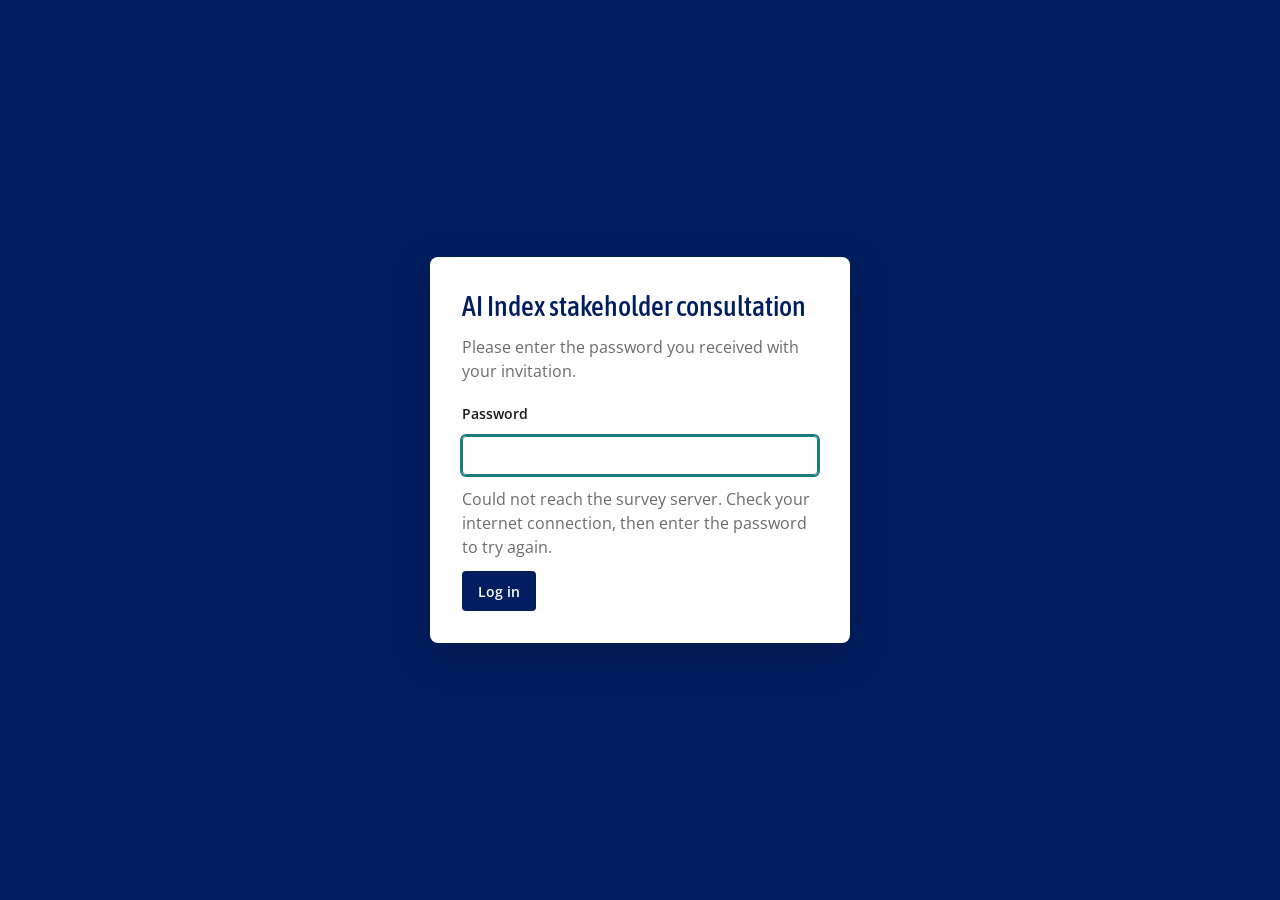
==== commit 17c275db: "login fix" ====
--- a/frontend/index.html
+++ b/frontend/index.html
@@ -1,5 +1,5 @@
 <!doctype html>
-<html lang="en">
+<html lang="en" class="locked">
 <head>
 <meta charset="utf-8">
 <meta name="viewport" content="width=device-width, initial-scale=1">
@@ -10,6 +10,12 @@
 <link rel="stylesheet" href="style.css">
 </head>
 <body>
+<!-- Login screen. The page below stays hidden until survey.js confirms access. -->
+<div id="gate" class="gate on-dark">
+  <div class="gate-card" id="gateCard">
+    <noscript><p>This survey needs JavaScript enabled.</p></noscript>
+  </div>
+</div>
 <div id="page">
   <a class="skip" href="#main">Skip to the survey</a>
 
--- a/frontend/style.css
+++ b/frontend/style.css
@@ -333,10 +333,21 @@
 .done { display: flex; flex-direction: column; align-items: flex-start; gap: 12px; max-width: 760px; }
 .done h2 { font: 500 28px/34px var(--font-display); color: var(--navy); }
 .done p { font-size: 16px; line-height: 24px; color: var(--text-secondary); }
-.access-form { max-width: 420px; }
-.access-form label { font-weight: 600; font-size: 14px; }
+/* ---------- login gate ---------- */
+html.locked #page { display: none; }
+html:not(.locked) #gate { display: none; }
+.gate { min-height: 100vh; display: flex; align-items: center; justify-content: center; padding: 24px var(--gutter); background: var(--navy); }
+.gate-card { width: 100%; max-width: 420px; background: #fff; color: var(--text-primary); border-radius: 8px; padding: 32px; box-shadow: 0 12px 40px rgba(0,0,0,.25); }
+.gate-card noscript p, .gate-status { font-size: 16px; line-height: 24px; color: var(--text-secondary); }
+.access-form { display: flex; flex-direction: column; align-items: stretch; gap: 12px; }
+.access-form h1 { font: 500 28px/34px var(--font-display); color: var(--navy); margin: 0; }
+.access-form p { font-size: 16px; line-height: 24px; color: var(--text-secondary); }
+.access-form label { font-weight: 600; font-size: 14px; margin-top: 8px; }
 .access-form input { width: 100%; }
 .access-form .form-error { text-align: left; }
+.access-form .form-error:empty { display: none; }
+.access-form .btn { align-self: flex-start; }
+@media (max-width: 599px) { .gate-card { padding: 24px; } }
 .done pre { width: 100%; background: var(--bg-subtle); border-radius: var(--radius-md); padding: 16px; overflow: auto; max-height: 60vh; font-size: 13px; line-height: 18px; }
 .actions { display: flex; flex-wrap: wrap; gap: 12px; }
 
